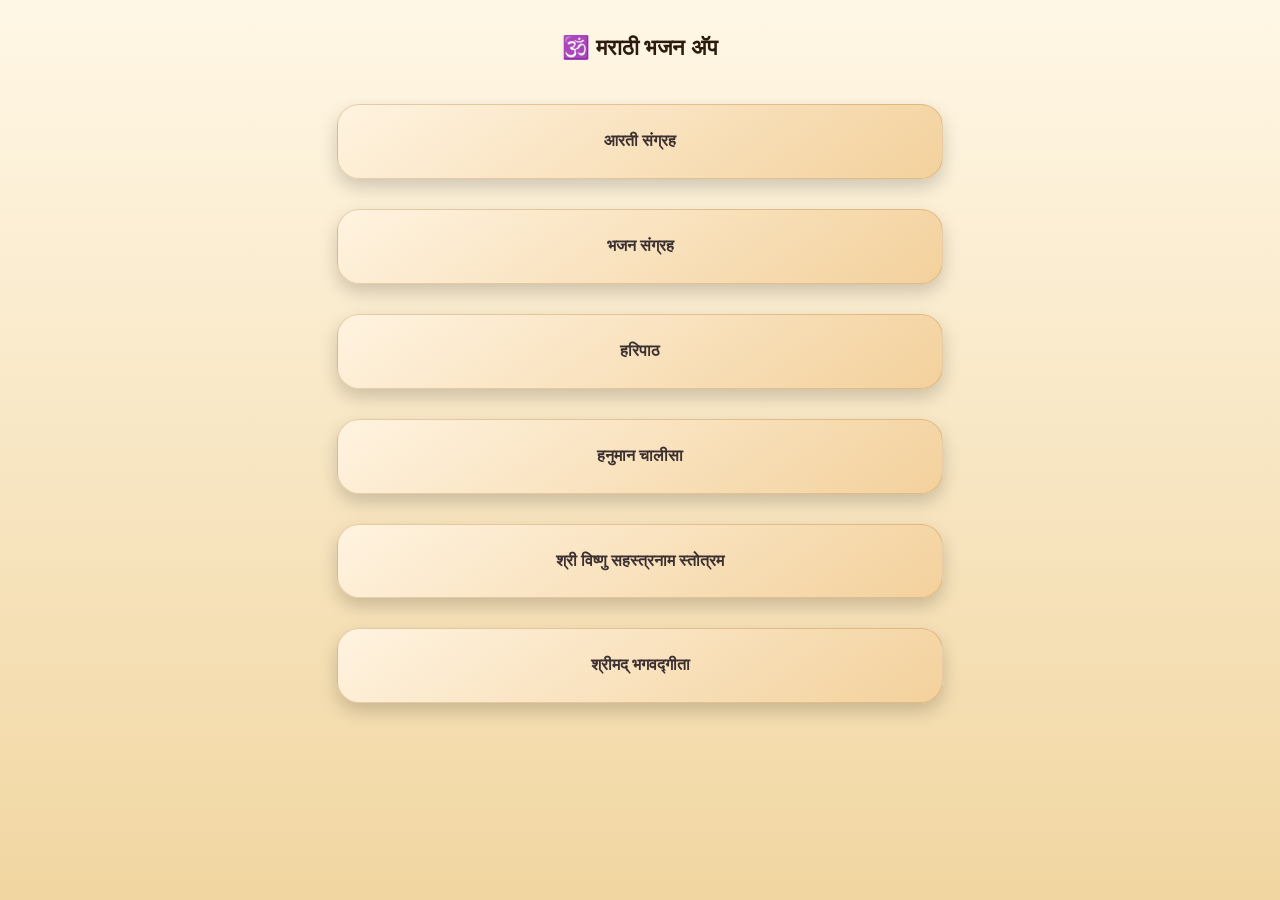
==== index.html @ 3b75e325 "Update index.html" ====
<!DOCTYPE html>
<html lang="mr">
<head>
  <meta charset="UTF-8">
  <meta name="viewport" content="width=device-width, initial-scale=1.0, maximum-scale=1.0, user-scalable=no">
  <link rel="manifest" href="manifest.json">
  <meta name="theme-color" content="#ff9800">
  <title>मराठी भजन अ‍ॅप</title>
  <link rel="stylesheet" href="css/style.css">
</head>
<body>

<header>🕉️ मराठी भजन अ‍ॅप</header>

<div class="container">
  <a class="card" href="aarti.html">आरती संग्रह</a>
  <a class="card" href="bhajan.html">भजन संग्रह</a>
  <a class="card" href="haripath.html">हरिपाठ</a>
  <a class="card" href="hanuman.html">हनुमान चालीसा</a>
  <a class="card" href="vishnusahasranaam.html">श्री विष्णु सहस्त्रनाम स्तोत्रम</a>
  <a class="card" href="bhagwadgita.html">श्रीमद् भगवद्गीता</a>
</div>

<script src="js/app.js"></script>
</body>
</html>
---- css/style.css ----
/* =====================
   RESET
===================== */
* {
  margin: 0;
  padding: 0;
  box-sizing: border-box;
}

header {
  font-weight: 700;          /* bold */
  text-align: center;        /* center text */
  font-size: 1.4rem;         /* mobile-friendly size */
  padding: 16px 12px;
}

/* =====================
   HOME PAGE CONTAINER
===================== */
.container {
  display: flex;
  flex-direction: column;   /* 👈 ONE CARD PER ROW */
  gap: 18px;
  padding: 20px 10px;
}

/* =====================
   BASE
===================== */
body {
  font-family: "Noto Serif Devanagari", serif;
  background: linear-gradient(#fff7e6, #f1d6a1);
  color: #2b1b0f;
  line-height: 1.8;
  padding: 12px;
  min-height: 100vh;
}

body.dark {
  background: linear-gradient(#1a1208, #000);
  color: #f5e6c8;
}

/* =====================
   HEADER
===================== */
.header {
  display: flex;
  justify-content: space-between;
  align-items: center;
  padding: 12px 6px;
}

.header h1 {
  font-size: 20px;
  font-weight: bold;
}

.audio-btn {
  font-size: 22px;
  cursor: pointer;
}

/* =====================
   MENU / TABS (SLIM)
===================== */
.menu {
  display: flex;
  gap: 10px;
  overflow-x: auto;
  padding: 10px 2px;
}

.menu button {
  flex-shrink: 0;
  padding: 10px 14px;
  font-size: 15px;
  border-radius: 14px;
  border: none;
  background: #fff2d6;
  color: #7c2d12;
  font-weight: 600;
  box-shadow: 0 4px 8px rgba(0,0,0,0.12);
}

body.dark .menu button {
  background: #2a1a0a;
  color: #ffd700;
}

/* =====================
   CONTENT (LYRICS ONLY)
===================== */
.content {
  margin-top: 18px;
  padding: 16px;
  background: rgba(255,255,255,0.8);
  border-radius: 16px;
  white-space: pre-line;
  font-size: 18px;
}

body.dark .content {
  background: rgba(0,0,0,0.45);
}

/* =====================
   HOME + LIST CARDS (FIXED)
===================== */

.card-grid {
  display: grid;
  grid-template-columns: repeat(auto-fit, minmax(150px, 1fr));
  gap: 14px;
  margin-top: 18px;
}
.card {
  font-weight: 700;
  background: linear-gradient(145deg, #fff3e0, #f3d19c);
  border-radius: 22px;
  padding: 22px 14px;
  font-size: 16px;
  text-align: center;
  text-decoration: none;
  color: #3b2f2f;
  box-shadow: 0 8px 18px rgba(0,0,0,0.18);
  border: 1px solid rgba(180,120,50,0.3);
  transition: transform 0.15s ease;
  margin-bottom: 12px;
  position: relative; /* important for glow */

}
.card span {
  display: block;
  margin-top: 6px;
  font-size: 13px;          /* ✅ FIX */
  font-weight: 500;
}
  
/* Glow on tap / active */
.card:active {
  transform: scale(0.97);
  box-shadow:
    0 0 10px rgba(255, 153, 51, 0.6),
    0 0 20px rgba(255, 153, 51, 0.5),
    0 0 30px rgba(255, 153, 51, 0.4);
}

body.dark .card {
  background: linear-gradient(145deg, #2a1a0a, #3b2a1a);
}

body.dark .card span {
  color: #f5deb3;
}

/* =====================
   TABLET
===================== */
@media (min-width: 768px) {
  .card-grid {
    grid-template-columns: repeat(2, 1fr);
  }
}
@media (min-width: 768px) {
  body {
    max-width: 650px;
    margin: auto;
  }
}
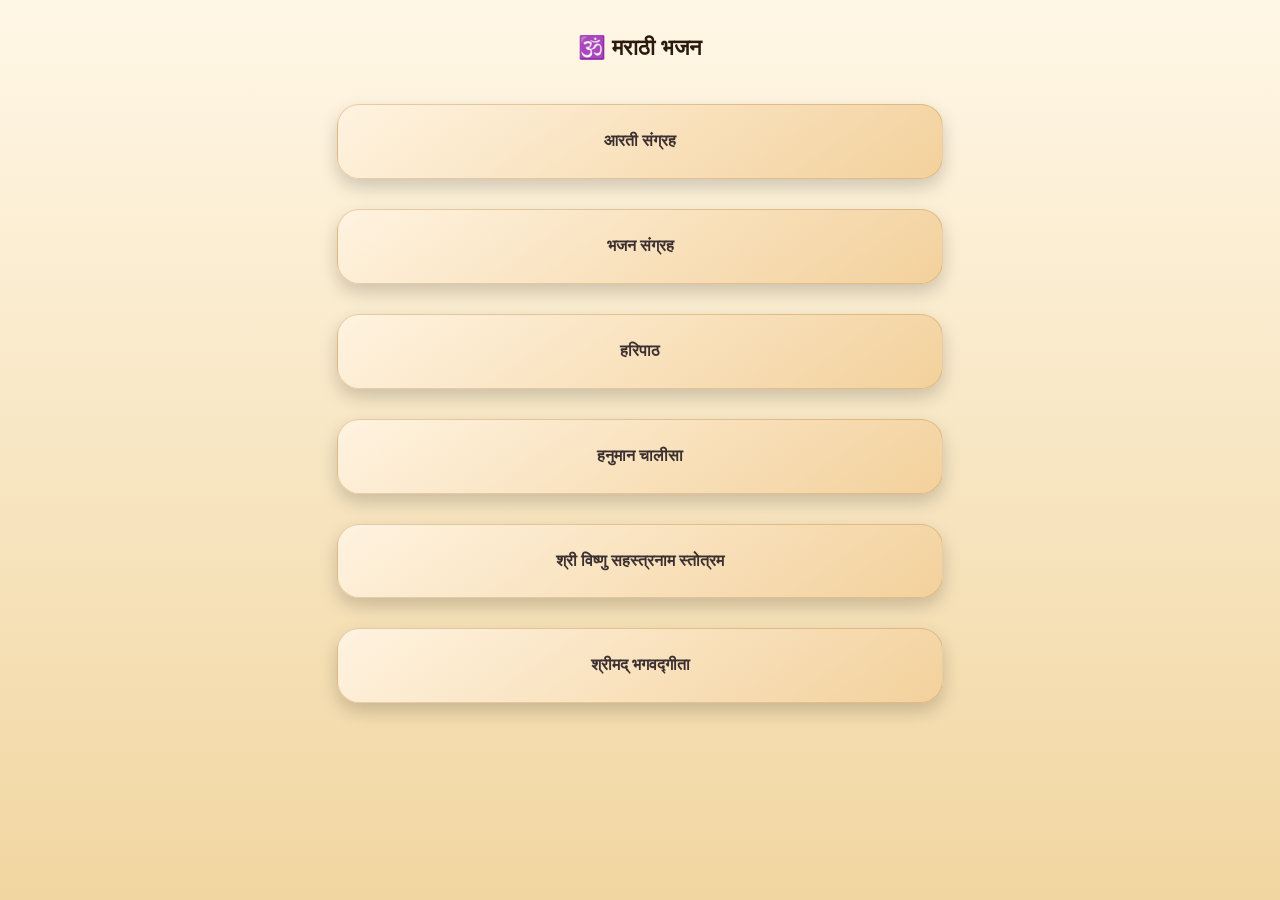
==== commit 973a7c5f: "Update index.html" ====
--- a/index.html
+++ b/index.html
@@ -5,12 +5,12 @@
   <meta name="viewport" content="width=device-width, initial-scale=1.0, maximum-scale=1.0, user-scalable=no">
   <link rel="manifest" href="manifest.json">
   <meta name="theme-color" content="#ff9800">
-  <title>मराठी भजन अ‍ॅप</title>
+  <title>मराठी भजन</title>
   <link rel="stylesheet" href="css/style.css">
 </head>
 <body>
 
-<header>🕉️ मराठी भजन अ‍ॅप</header>
+<header>🕉️ मराठी भजन</header>
 
 <div class="container">
   <a class="card" href="aarti.html">आरती संग्रह</a>
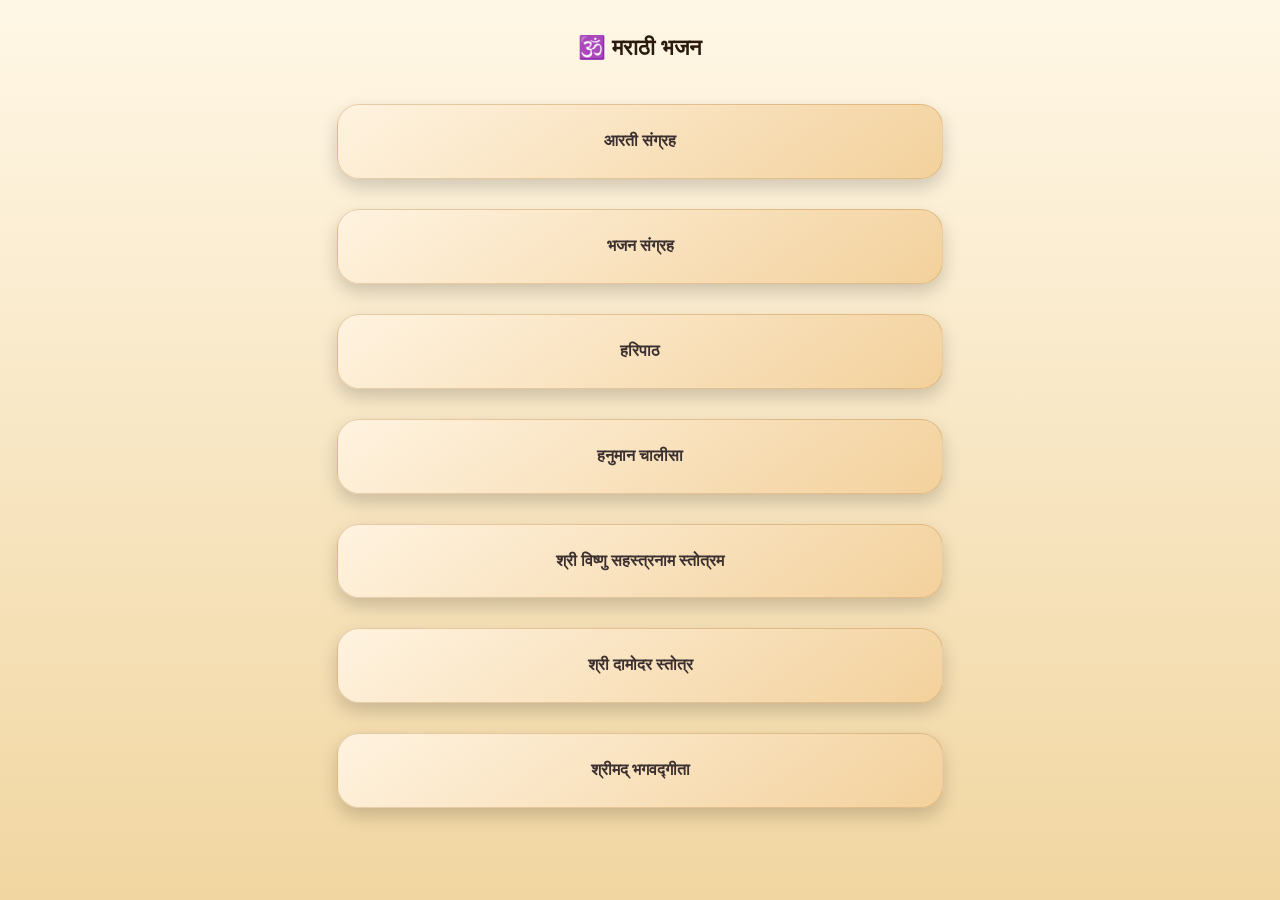
==== commit 8e18b92c: "Update index.html" ====
--- a/index.html
+++ b/index.html
@@ -18,6 +18,7 @@
   <a class="card" href="haripath.html">हरिपाठ</a>
   <a class="card" href="hanuman.html">हनुमान चालीसा</a>
   <a class="card" href="vishnusahasranaam.html">श्री विष्णु सहस्त्रनाम स्तोत्रम</a>
+  <a class="card" href="damodarstotra.html">श्री दामोदर स्तोत्र</a>
   <a class="card" href="bhagwadgita.html">श्रीमद् भगवद्गीता</a>
 </div>
 
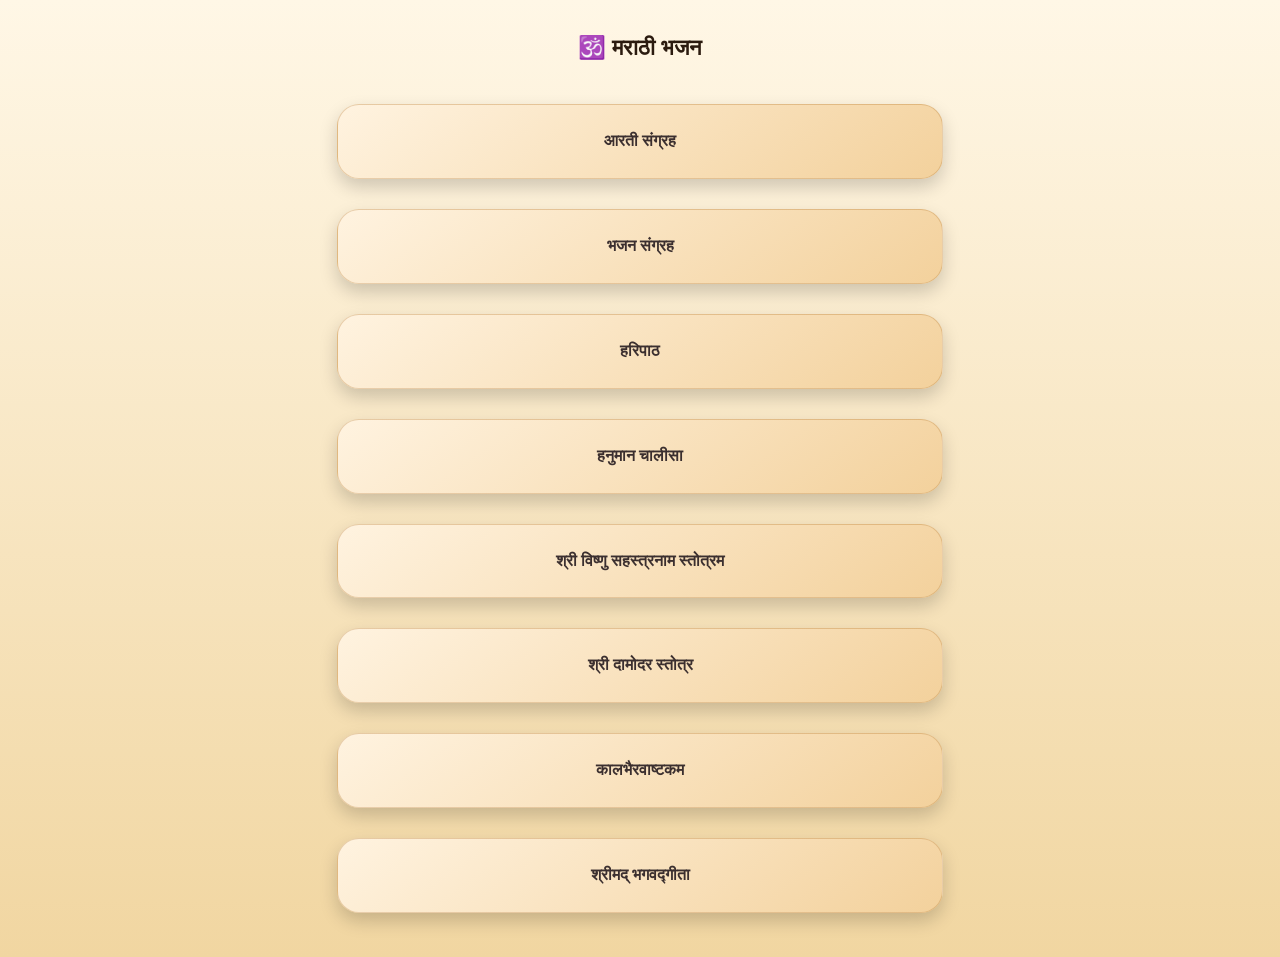
==== commit ca9e74b8: "Update index.html" ====
--- a/index.html
+++ b/index.html
@@ -19,6 +19,7 @@
   <a class="card" href="hanuman.html">हनुमान चालीसा</a>
   <a class="card" href="vishnusahasranaam.html">श्री विष्णु सहस्त्रनाम स्तोत्रम</a>
   <a class="card" href="damodarstotra.html">श्री दामोदर स्तोत्र</a>
+  <a class="card" href="kalbhairavashtakam.html">कालभैरवाष्टकम</a>
   <a class="card" href="bhagwadgita.html">श्रीमद् भगवद्गीता</a>
 </div>
 
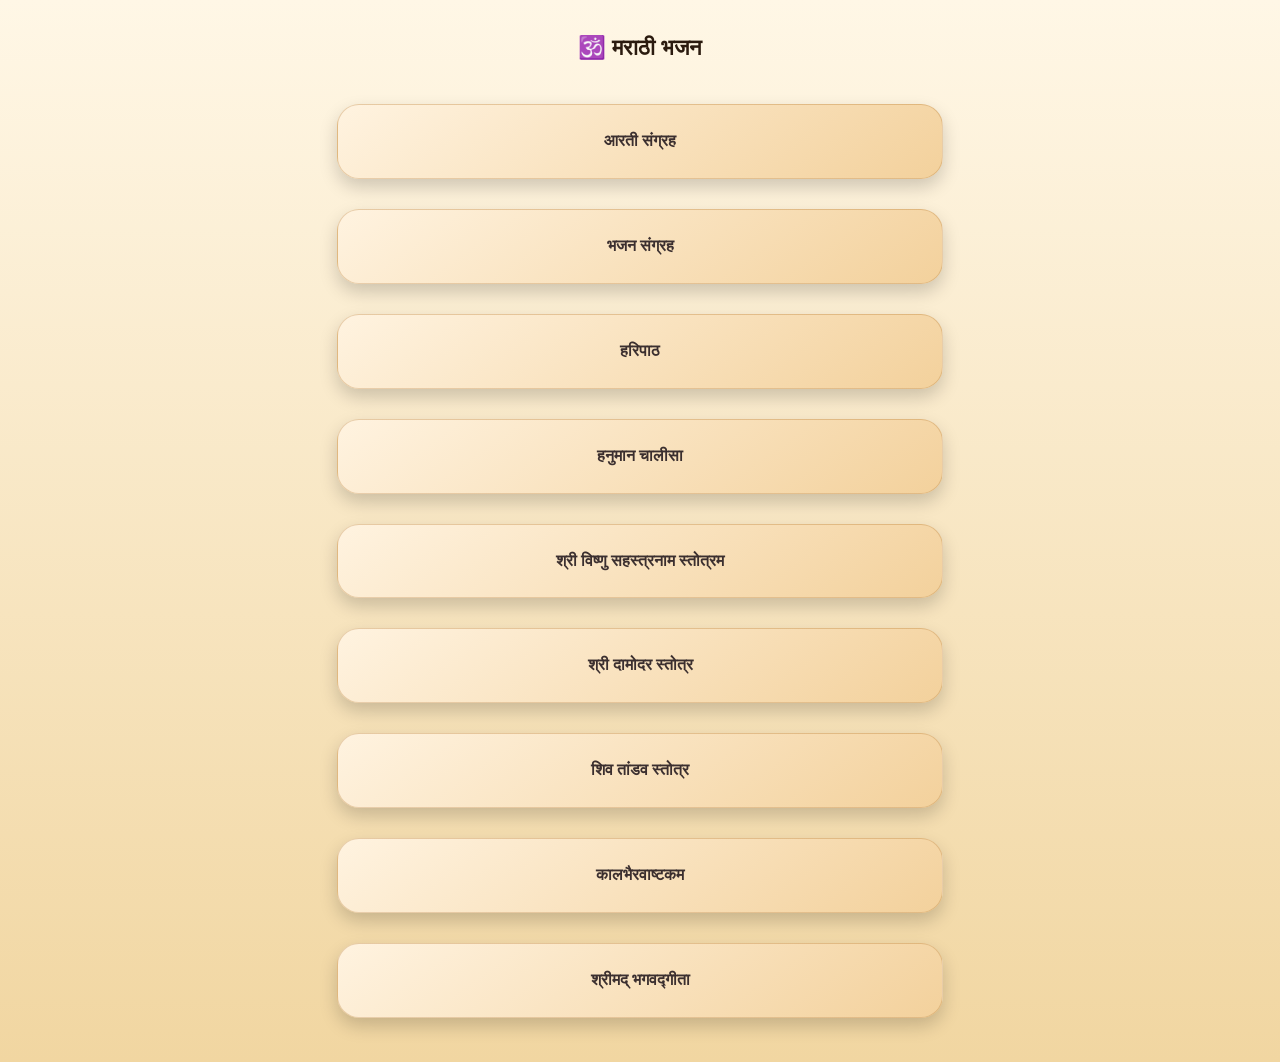
==== commit f74db832: "Update index.html" ====
--- a/index.html
+++ b/index.html
@@ -19,6 +19,7 @@
   <a class="card" href="hanuman.html">हनुमान चालीसा</a>
   <a class="card" href="vishnusahasranaam.html">श्री विष्णु सहस्त्रनाम स्तोत्रम</a>
   <a class="card" href="damodarstotra.html">श्री दामोदर स्तोत्र</a>
+  <a class="card" href="shivtandavstotram.html">शिव तांडव स्तोत्र</a>
   <a class="card" href="kalbhairavashtakam.html">कालभैरवाष्टकम</a>
   <a class="card" href="bhagwadgita.html">श्रीमद् भगवद्गीता</a>
 </div>
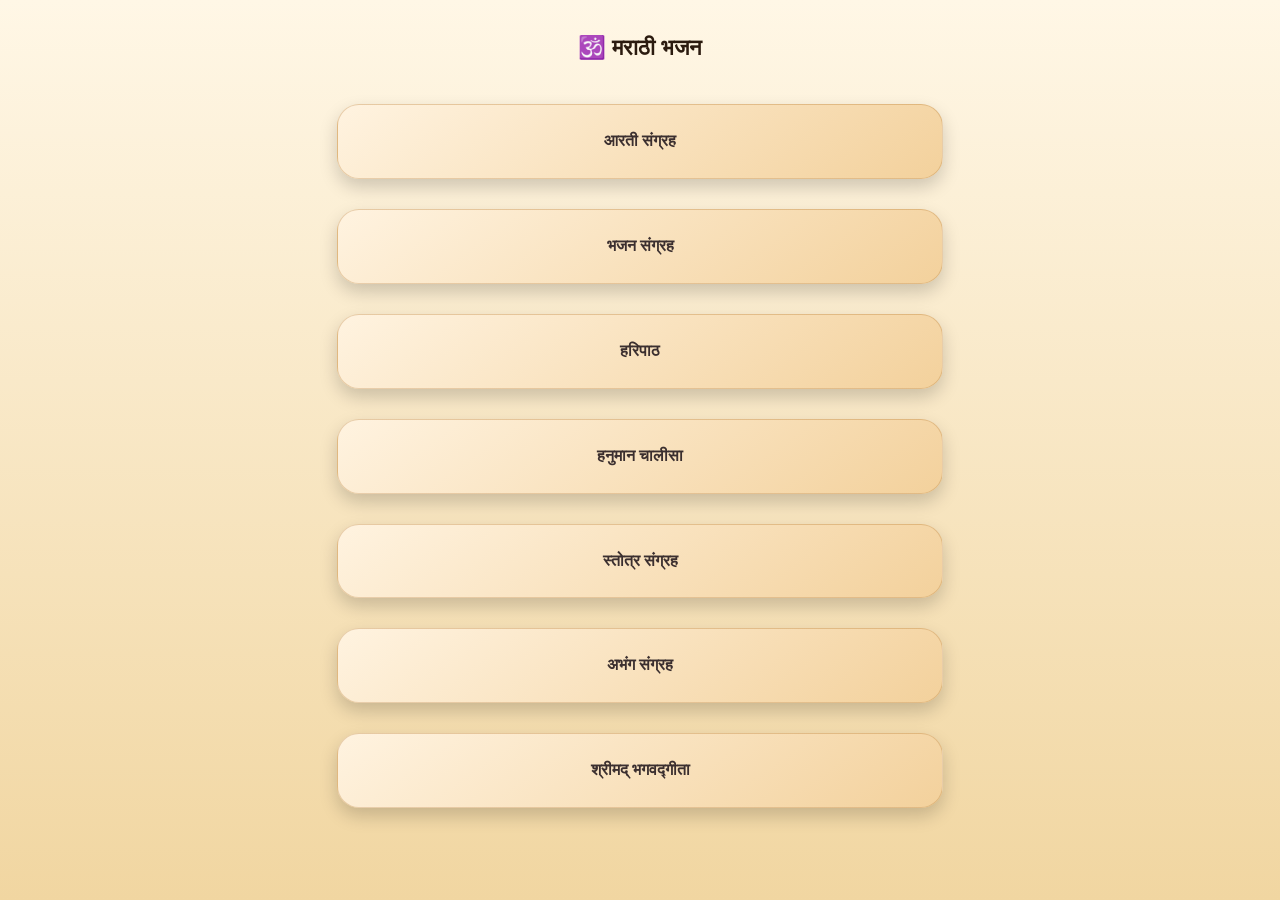
==== commit b3b8b706: "Remove old stotra links and add new collections" ====
--- a/index.html
+++ b/index.html
@@ -17,10 +17,8 @@
   <a class="card" href="bhajan.html">भजन संग्रह</a>
   <a class="card" href="haripath.html">हरिपाठ</a>
   <a class="card" href="hanuman.html">हनुमान चालीसा</a>
-  <a class="card" href="vishnusahasranaam.html">श्री विष्णु सहस्त्रनाम स्तोत्रम</a>
-  <a class="card" href="damodarstotra.html">श्री दामोदर स्तोत्र</a>
-  <a class="card" href="shivtandavstotram.html">शिव तांडव स्तोत्र</a>
-  <a class="card" href="kalbhairavashtakam.html">कालभैरवाष्टकम</a>
+  <a class="card" href="stotras.html">स्तोत्र संग्रह</a>
+  <a class="card" href="abhang.html">अभंग संग्रह</a>
   <a class="card" href="bhagwadgita.html">श्रीमद् भगवद्गीता</a>
 </div>
 
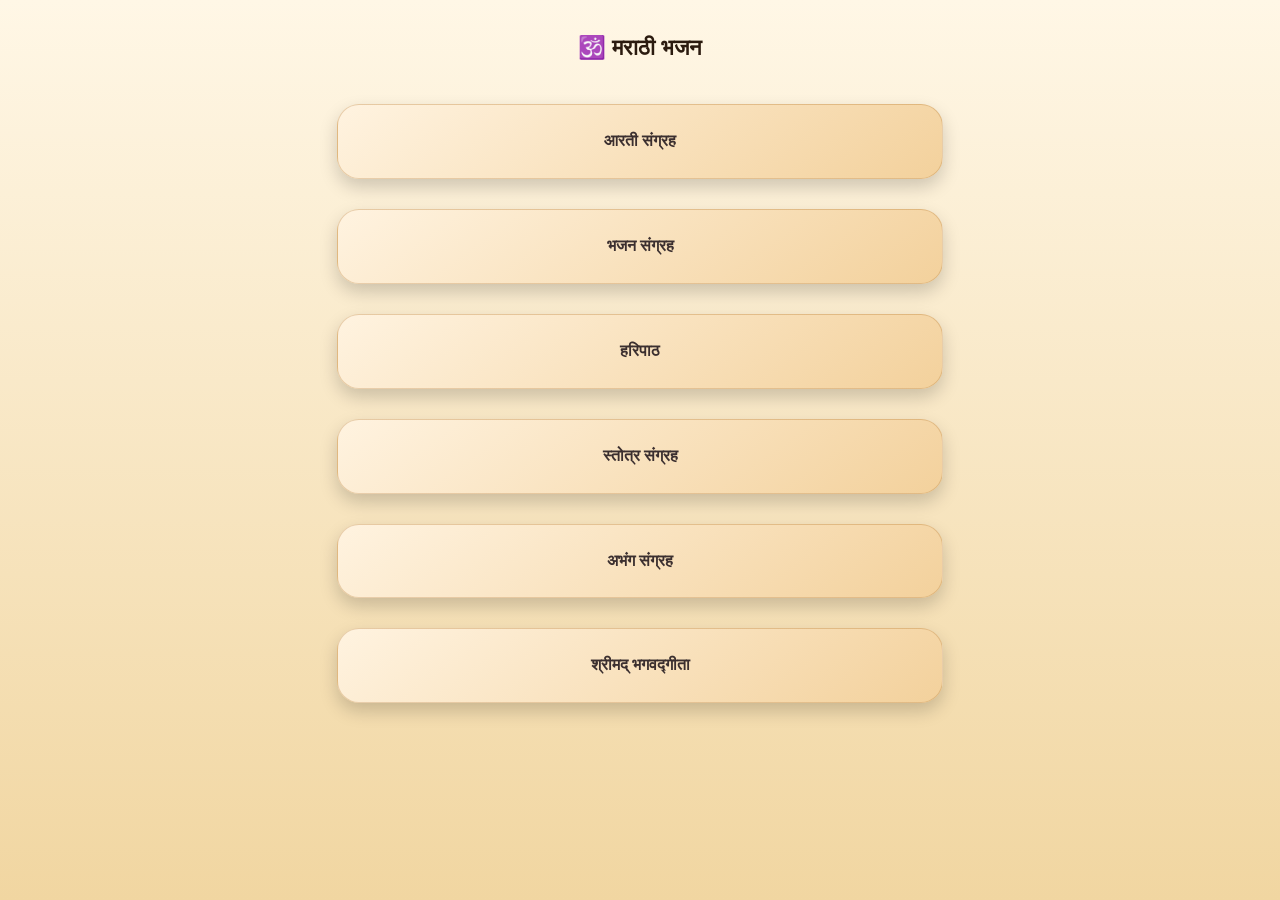
==== commit 314b872f: "Remove Hanuman Chalisa link from index.html" ====
--- a/index.html
+++ b/index.html
@@ -16,7 +16,6 @@
   <a class="card" href="aarti.html">आरती संग्रह</a>
   <a class="card" href="bhajan.html">भजन संग्रह</a>
   <a class="card" href="haripath.html">हरिपाठ</a>
-  <a class="card" href="hanuman.html">हनुमान चालीसा</a>
   <a class="card" href="stotras.html">स्तोत्र संग्रह</a>
   <a class="card" href="abhang.html">अभंग संग्रह</a>
   <a class="card" href="bhagwadgita.html">श्रीमद् भगवद्गीता</a>
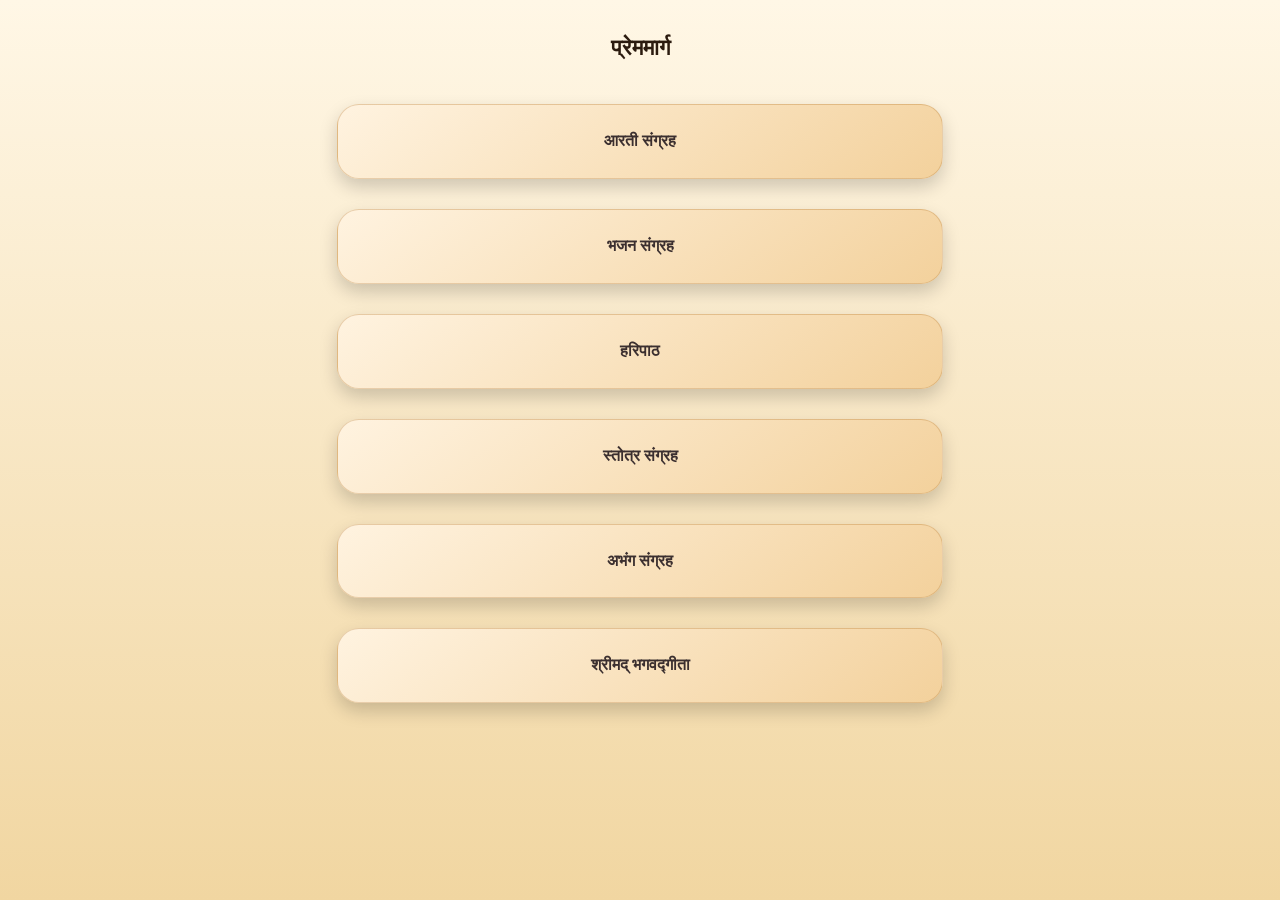
==== commit 02e20fdd: "Change title and header from 'मराठी भजन' to 'प्रेममार्ग'" ====
--- a/index.html
+++ b/index.html
@@ -5,12 +5,12 @@
   <meta name="viewport" content="width=device-width, initial-scale=1.0, maximum-scale=1.0, user-scalable=no">
   <link rel="manifest" href="manifest.json">
   <meta name="theme-color" content="#ff9800">
-  <title>मराठी भजन</title>
+  <title>प्रेममार्ग</title>
   <link rel="stylesheet" href="css/style.css">
 </head>
 <body>
 
-<header>🕉️ मराठी भजन</header>
+<header>प्रेममार्ग</header>
 
 <div class="container">
   <a class="card" href="aarti.html">आरती संग्रह</a>
